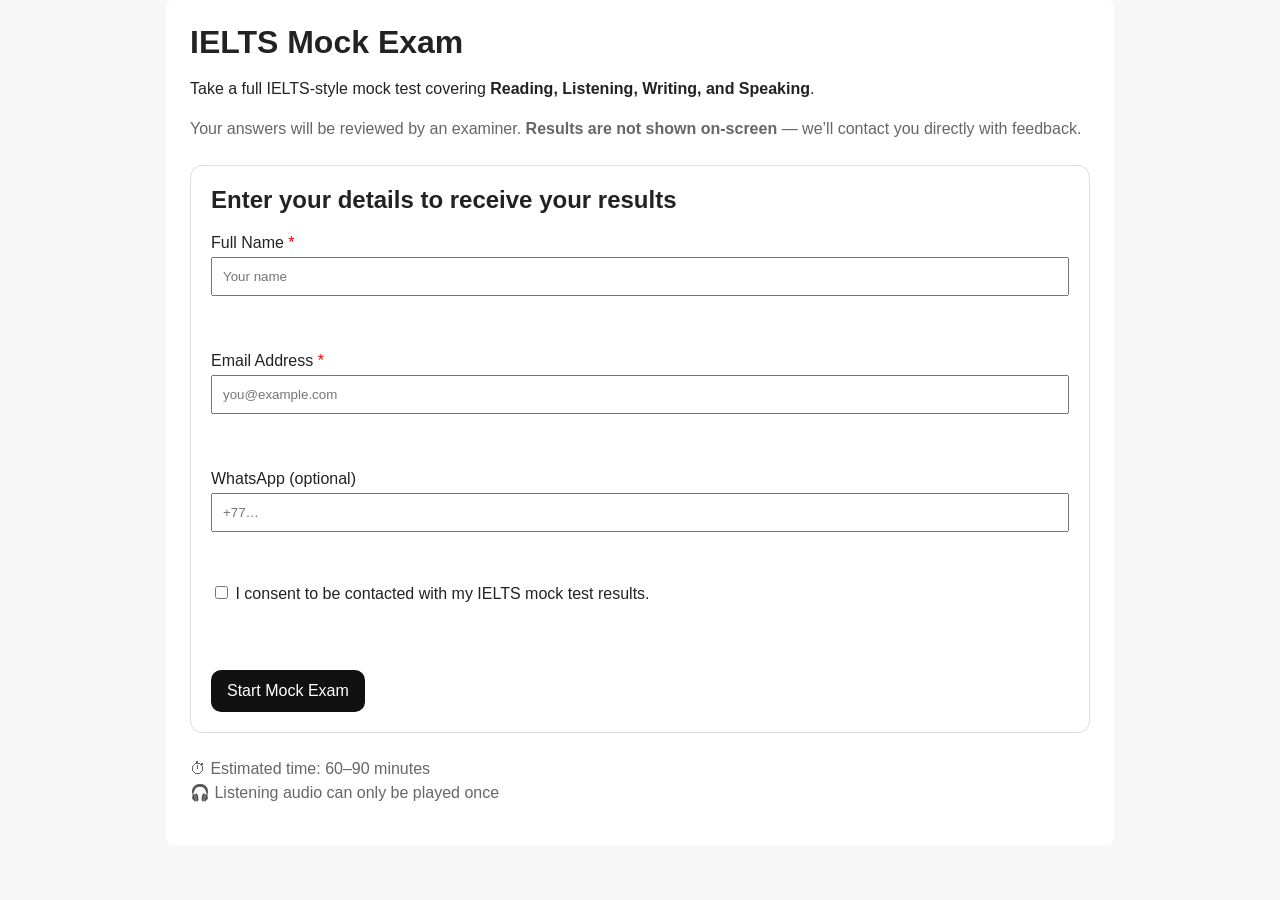
==== index.html @ 464c0259 "changed target to /reading.html" ====
<!doctype html>
<html lang="en">
<head>
  <meta charset="utf-8" />
  <meta name="viewport" content="width=device-width, initial-scale=1" />
  <title>IELTS Mock Exam</title>
  <link rel="stylesheet" href="style.css" />
</head>
<body>

  <main class="container">
    <h1>IELTS Mock Exam</h1>

    <p class="lead">
      Take a full IELTS-style mock test covering <strong>Reading, Listening, Writing, and Speaking</strong>.
    </p>

    <p class="muted">
      Your answers will be reviewed by an examiner.
      <strong>Results are not shown on-screen</strong> — we’ll contact you directly with feedback.
    </p>

    <div class="card">
      <h2>Enter your details to receive your results</h2>

      <label>
        Full Name <span class="required">*</span><br />
        <input id="leadName" type="text" placeholder="Your name" />
      </label>

      <br /><br />

      <label>
        Email Address <span class="required">*</span><br />
        <input id="leadEmail" type="email" placeholder="you@example.com" />
      </label>

      <br /><br />

      <label>
        WhatsApp (optional)<br />
        <input id="leadWhatsApp" type="text" placeholder="+77…" />
      </label>

      <br /><br />

      <label class="checkbox">
        <input id="leadConsent" type="checkbox" />
        I consent to be contacted with my IELTS mock test results.
      </label>

      <p class="error" id="formError" style="min-height: 1.2em;"></p>

      <button id="startBtn" class="btn" type="button">Start Mock Exam</button>
    </div>

    <p class="muted">
      ⏱ Estimated time: 60–90 minutes
      <br />
      🎧 Listening audio can only be played once
    </p>
  </main>

  <script>
    // Landing page logic
    document.addEventListener("DOMContentLoaded", () => {
      const startBtn = document.getElementById("startBtn");
      const errorBox = document.getElementById("formError");

      startBtn.addEventListener("click", (e) => {
        e.preventDefault(); // safety: don't let anything submit/reload

        const name = document.getElementById("leadName").value.trim();
        const email = document.getElementById("leadEmail").value.trim();
        const whatsapp = document.getElementById("leadWhatsApp").value.trim();
        const consent = document.getElementById("leadConsent").checked;

        errorBox.textContent = "";

        if (!name || !email) {
          errorBox.textContent = "Please enter your name and email.";
          return;
        }

        if (!consent) {
          errorBox.textContent = "Please give consent so we can contact you with your results.";
          return;
        }

        // Save lead details
        const lead = { name, email, whatsapp, consent };
        localStorage.setItem("mock_lead", JSON.stringify(lead));

        // Always create a NEW attempt id (shared laptop safe)
        localStorage.setItem("mock_submission_id", "sub_" + crypto.randomUUID());

        // Clear previous attempt section data
        localStorage.removeItem("mock_reading_answers");
        localStorage.removeItem("mock_listening_answers");
        localStorage.removeItem("mock_writing_answers");
        localStorage.removeItem("mock_speaking_meta");
        localStorage.removeItem("reading_start_ts_IELTS11_R1_P1");

        // IMPORTANT:
        // Use absolute path so routing is consistent on Cloudflare Pages.
        // Add a cache-buster to avoid the browser "remembering" a bad redirect chain.
        const target = "/reading.html?v=" + Date.now();

        errorBox.textContent = "Starting mock exam…";
        window.location.assign("/reading.html");
      });
    });
  </script>

</body>
</html>
---- style.css ----
/* ================= BASE ================= */
:root{
  /* Highlight color is controlled by JS via --hl-color */
  --hl-color: #fff3a3; /* default (yellow) */
}

body {
  font-family: Arial, sans-serif;
  background: #f7f7f7;
  color: #222;
  margin: 0;
}

.container {
  max-width: 700px;
  margin: 40px auto;
  background: #fff;
  padding: 30px;
  border-radius: 6px;
}

h1, h2 {
  margin: 0 0 15px 0;
}

p {
  line-height: 1.5;
}

label {
  display: block;
  margin-top: 20px;
}

input[type="email"],
input[type="text"],
textarea {
  width: 100%;
  padding: 10px;
  margin-top: 5px;
  box-sizing: border-box;
}

textarea {
  font-family: inherit;
  line-height: 1.4;
}

/* ================= BUTTONS ================= */
button {
  margin-top: 20px;
  padding: 12px 20px;
  font-size: 16px;
  cursor: pointer;
  background: #222;
  color: #fff;
  border: none;
  border-radius: 4px;
}

button:disabled {
  opacity: 0.5;
  cursor: not-allowed;
}

.checkbox {
  margin-top: 15px;
}

.footer {
  margin-top: 30px;
  font-size: 0.85em;
  color: #666;
}

/* ================= PAYPAL (kept for later) ================= */
.pp-P83V682NGXM66 {
  text-align: center;
  border: none;
  border-radius: 0.25rem;
  min-width: 11.625rem;
  padding: 0 2rem;
  height: 2.625rem;
  font-weight: bold;
  background-color: #FFD140;
  color: #000000;
  font-family: "Helvetica Neue", Arial, sans-serif;
  font-size: 1rem;
  cursor: pointer;
}

.paypal-wrap { margin-top: 10px; }
.paypal-form {
  display: inline-grid;
  justify-items: center;
  gap: 0.5rem;
}
.paypal-powered { font-size: 0.75rem; }
.paypal-logo { height: 0.875rem; }

/* ================= TIMER (WRITING + READING) ================= */
#timerBox,
.reading-timer {
  position: sticky;
  top: 0;
  z-index: 200;
  background: #fff3cd;
  color: #664d03;
  border: 2px solid #ffecb5;
  border-radius: 10px;
  padding: 16px 18px;
  margin: 0 auto 20px auto;
  font-size: 1.25rem;
  font-weight: 800;
  text-align: center;
  box-shadow: 0 6px 18px rgba(0,0,0,0.10);
  max-width: 1200px;
}

#timeLeft {
  font-size: 1.6rem;
  font-weight: 900;
  letter-spacing: 0.5px;
}

/* Warning (<10 min in your JS) */
#timerBox.warning,
.reading-timer.warning {
  background: #ffe5d0;
  color: #7a2e00;
  border-color: #ffb37a;
}

/* Danger (<5 min) */
#timerBox.danger,
.reading-timer.danger {
  background: #f8d7da;
  color: #842029;
  border-color: #f1aeb5;
  animation: pulseUrgent 1s infinite;
}

@keyframes pulseUrgent {
  0%   { transform: scale(1); }
  50%  { transform: scale(1.03); }
  100% { transform: scale(1); }
}

/* ================= READING LAYOUT ================= */
.reading-layout {
  display: flex;
  gap: 16px;
  max-width: 1200px;
  margin: 20px auto;
  padding: 0 12px;
  box-sizing: border-box;
}

.reading-panel {
  background: #fff;
  border-radius: 10px;
  padding: 16px;
  height: calc(100vh - 120px);
  overflow: auto;
  border: 1px solid #eee;
  box-shadow: 0 6px 14px rgba(0,0,0,0.06);
}

.reading-passage   { flex: 1; }
.reading-questions { flex: 1; }

/* Make passage comfortable to read */
.passage {
  line-height: 1.65;
  font-size: 1.02rem;
}

/* Paragraph spacing */
.passage p{
  margin: 0 0 14px 0;
  line-height: 1.65;
}

/* Question spacing */
.q {
  margin-top: 12px;
  padding-top: 8px;
  border-top: 1px dashed #eee;
}

/* ================= LANDING PAGE ================= */
#picker button {
  font-size: 18px;
  padding: 14px 18px;
}

/* ================= HIGHLIGHTER ================= */
.highlight-toolbar{
  display:flex;
  gap:10px;
  align-items:center;
  margin: 6px 0 12px 0;
  flex-wrap: wrap;
}

.highlight-toolbar button{
  margin-top: 0;
}

.hlColorLabel{
  display:flex;
  align-items:center;
  gap:8px;
  margin-top: 0;
  font-size: 0.95rem;
  color:#333;
}

#hlColor{
  padding: 8px 10px;
  border-radius: 6px;
  border: 1px solid #ddd;
  background: #fff;
  font-size: 0.95rem;
}

.hlTip{
  font-size: 0.9rem;
  color: #666;
}

/* Highlight itself (color set by CSS variable) */
mark.hl{
  background: var(--hl-color);
  padding: 0 2px;
  border-radius: 3px;
}

/* Allow selecting text for highlighting (copy still blocked by JS) */
.no-copy{
  -webkit-user-select: text;
  user-select: text;
}

/* ================= RESPONSIVE ================= */
@media (max-width: 900px){
  .reading-layout{
    flex-direction: column;
  }
  .reading-panel{
    height: auto;
    max-height: none;
  }
}

.container {
  max-width: 900px;
  margin: 0 auto;
  padding: 24px;
}

.card {
  border: 1px solid #ddd;
  border-radius: 12px;
  padding: 20px;
  margin: 24px 0;
}

.btn {
  padding: 12px 16px;
  border-radius: 10px;
  border: none;
  background: #111;
  color: #fff;
  cursor: pointer;
  font-size: 1rem;
}

.btn:hover {
  opacity: 0.9;
}

.muted {
  color: #666;
}

.required {
  color: red;
}

.error {
  color: #b00020;
  margin-top: 12px;
}

.checkbox {
  display: block;
}
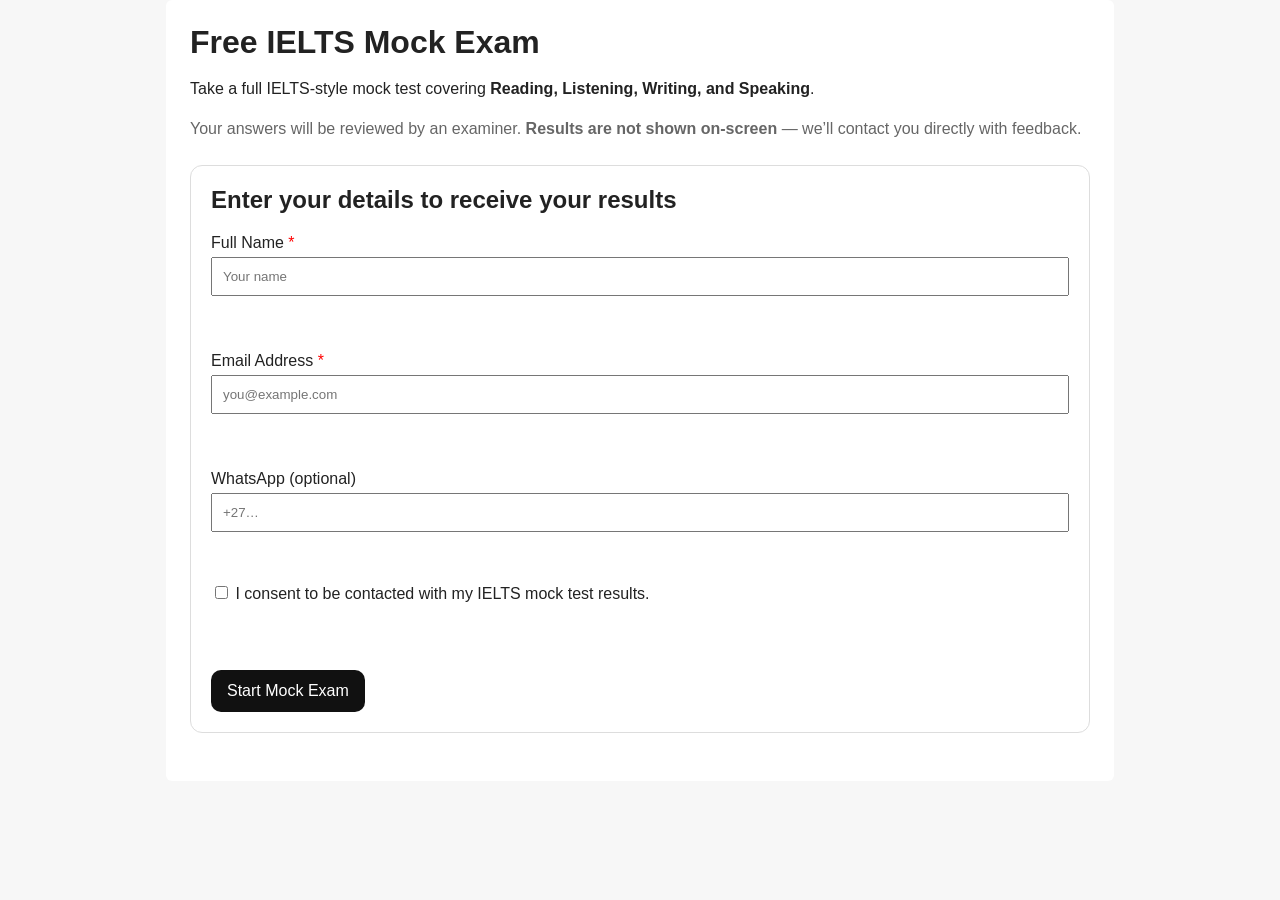
==== commit fadfa592: "fix: start button navigates to reading.html" ====
--- a/index.html
+++ b/index.html
@@ -3,13 +3,13 @@
 <head>
   <meta charset="utf-8" />
   <meta name="viewport" content="width=device-width, initial-scale=1" />
-  <title>IELTS Mock Exam</title>
+  <title>Free IELTS Mock Exam</title>
   <link rel="stylesheet" href="style.css" />
 </head>
 <body>
 
   <main class="container">
-    <h1>IELTS Mock Exam</h1>
+    <h1>Free IELTS Mock Exam</h1>
 
     <p class="lead">
       Take a full IELTS-style mock test covering <strong>Reading, Listening, Writing, and Speaking</strong>.
@@ -39,7 +39,7 @@
 
       <label>
         WhatsApp (optional)<br />
-        <input id="leadWhatsApp" type="text" placeholder="+77…" />
+        <input id="leadWhatsApp" type="text" placeholder="+27…" />
       </label>
 
       <br /><br />
@@ -49,31 +49,20 @@
         I consent to be contacted with my IELTS mock test results.
       </label>
 
-      <p class="error" id="formError" style="min-height: 1.2em;"></p>
+      <p class="error" id="formError" style="min-height:1.2em;"></p>
 
       <button id="startBtn" class="btn" type="button">Start Mock Exam</button>
     </div>
-
-    <p class="muted">
-      ⏱ Estimated time: 60–90 minutes
-      <br />
-      🎧 Listening audio can only be played once
-    </p>
   </main>
 
   <script>
-    // Landing page logic
     document.addEventListener("DOMContentLoaded", () => {
-      const startBtn = document.getElementById("startBtn");
-      const errorBox = document.getElementById("formError");
-
-      startBtn.addEventListener("click", (e) => {
-        e.preventDefault(); // safety: don't let anything submit/reload
-
-        const name = document.getElementById("leadName").value.trim();
-        const email = document.getElementById("leadEmail").value.trim();
-        const whatsapp = document.getElementById("leadWhatsApp").value.trim();
-        const consent = document.getElementById("leadConsent").checked;
+      document.getElementById("startBtn").addEventListener("click", () => {
+        const name = leadName.value.trim();
+        const email = leadEmail.value.trim();
+        const whatsapp = leadWhatsApp.value.trim();
+        const consent = leadConsent.checked;
+        const errorBox = formError;
 
         errorBox.textContent = "";
 
@@ -81,32 +70,24 @@
           errorBox.textContent = "Please enter your name and email.";
           return;
         }
-
         if (!consent) {
-          errorBox.textContent = "Please give consent so we can contact you with your results.";
+          errorBox.textContent = "Please give consent so we can contact you.";
           return;
         }
 
-        // Save lead details
-        const lead = { name, email, whatsapp, consent };
-        localStorage.setItem("mock_lead", JSON.stringify(lead));
+        localStorage.setItem(
+          "mock_lead",
+          JSON.stringify({ name, email, whatsapp, consent })
+        );
 
-        // Always create a NEW attempt id (shared laptop safe)
+        // NEW attempt every time
         localStorage.setItem("mock_submission_id", "sub_" + crypto.randomUUID());
 
-        // Clear previous attempt section data
+        // Clear old section data
         localStorage.removeItem("mock_reading_answers");
-        localStorage.removeItem("mock_listening_answers");
-        localStorage.removeItem("mock_writing_answers");
-        localStorage.removeItem("mock_speaking_meta");
         localStorage.removeItem("reading_start_ts_IELTS11_R1_P1");
 
-        // IMPORTANT:
-        // Use absolute path so routing is consistent on Cloudflare Pages.
-        // Add a cache-buster to avoid the browser "remembering" a bad redirect chain.
-        const target = "/reading.html?v=" + Date.now();
-
-        errorBox.textContent = "Starting mock exam…";
+        // GO FORWARD
         window.location.assign("/reading.html");
       });
     });
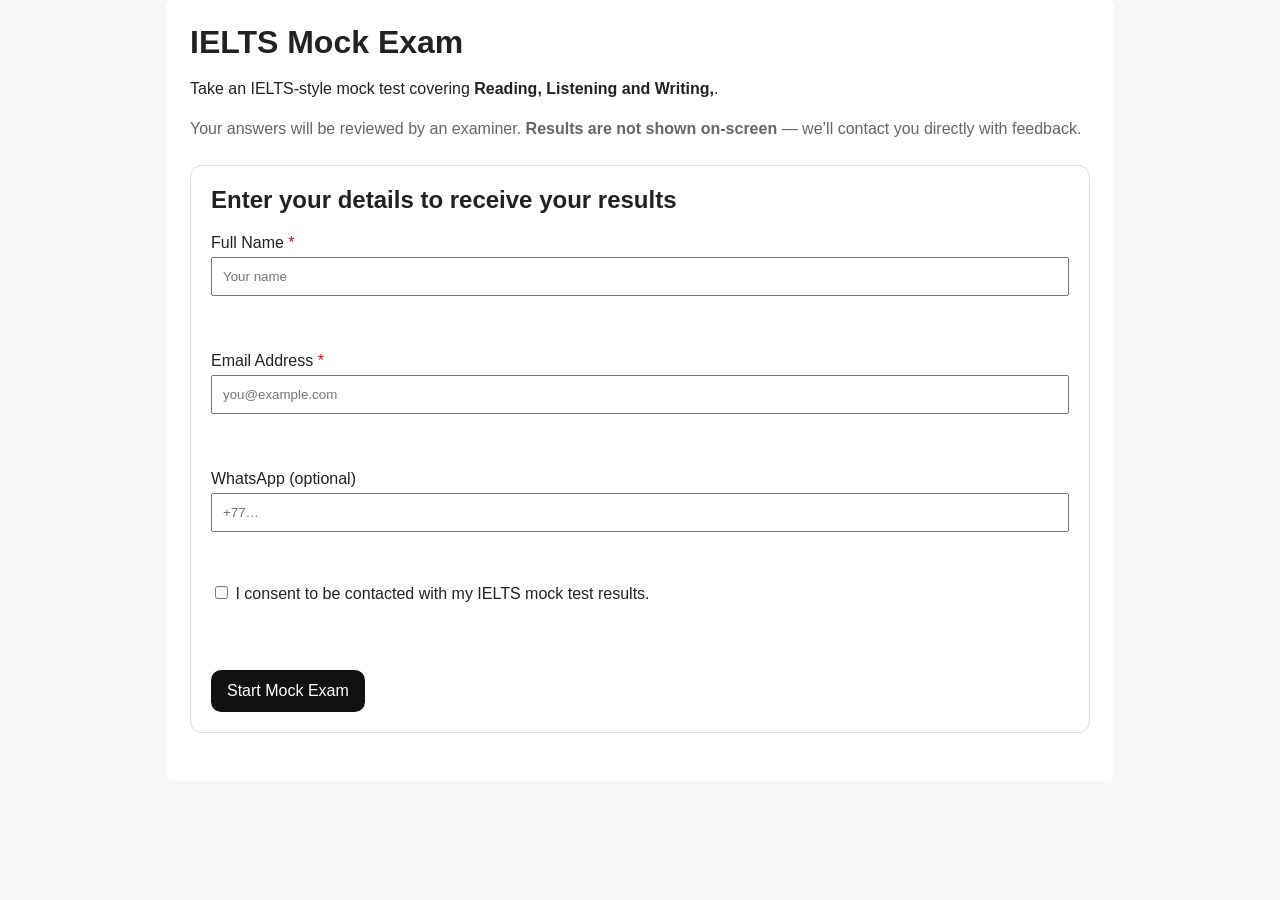
==== commit a5b702ef: "Cosmetic changes to index" ====
--- a/index.html
+++ b/index.html
@@ -9,10 +9,10 @@
 <body>
 
   <main class="container">
-    <h1>Free IELTS Mock Exam</h1>
+    <h1>IELTS Mock Exam</h1>
 
     <p class="lead">
-      Take a full IELTS-style mock test covering <strong>Reading, Listening, Writing, and Speaking</strong>.
+      Take an IELTS-style mock test covering <strong>Reading, Listening and Writing,</strong>.
     </p>
 
     <p class="muted">
@@ -39,7 +39,7 @@
 
       <label>
         WhatsApp (optional)<br />
-        <input id="leadWhatsApp" type="text" placeholder="+27…" />
+        <input id="leadWhatsApp" type="text" placeholder="+77…" />
       </label>
 
       <br /><br />
@@ -63,6 +63,13 @@
         const whatsapp = leadWhatsApp.value.trim();
         const consent = leadConsent.checked;
         const errorBox = formError;
+		
+		const submissionId = localStorage.getItem("mock_submission_id");
+		if (submissionId && localStorage.getItem(`reading_started_${submissionId}`) === "1") {
+		  // They already started reading — send them back into the flow
+		  window.location.assign("/reading.html");
+		}
+
 
         errorBox.textContent = "";
 
